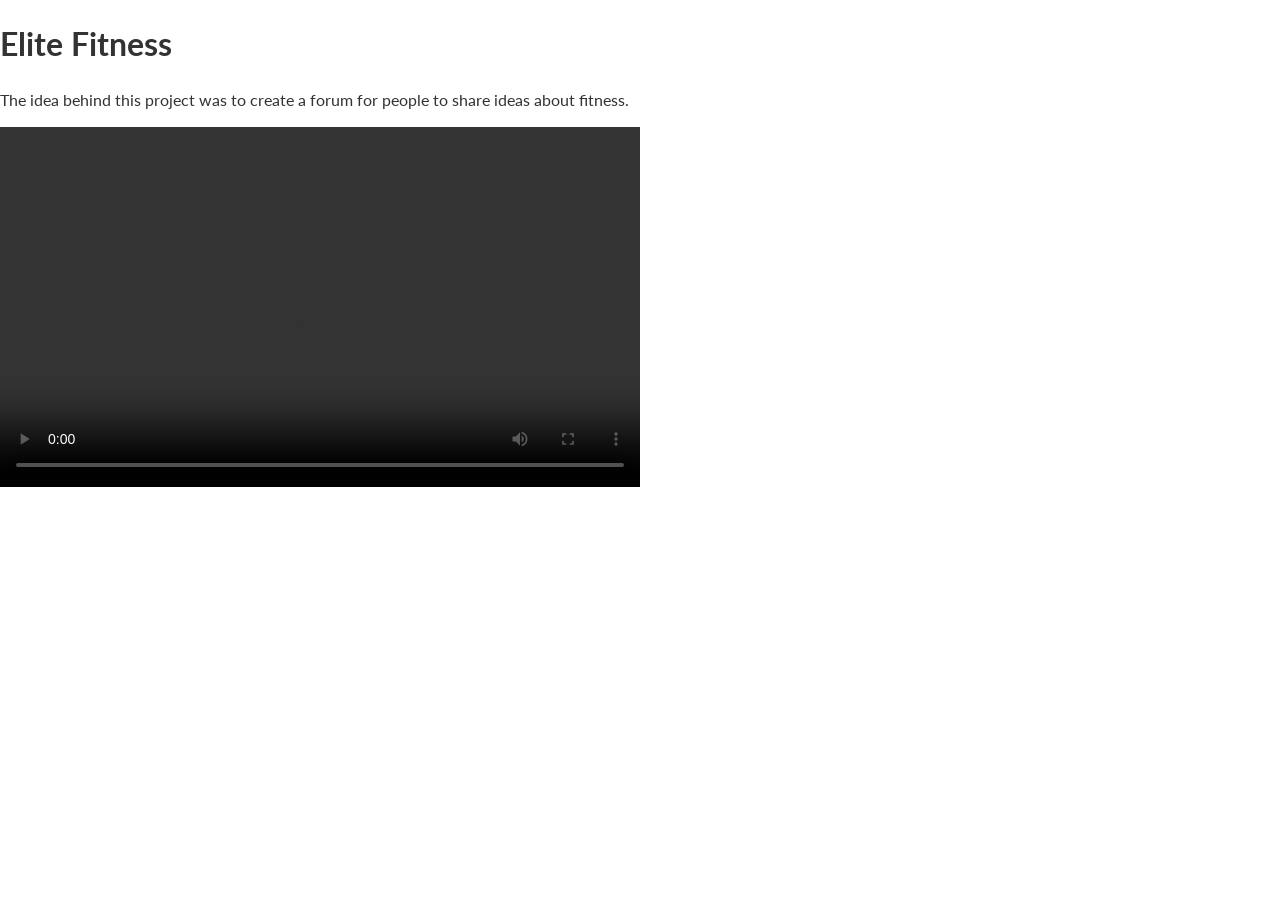
==== index2.html @ fba0521c "changes." ====
<!DOCTYPE html>
<html lang="en">
<head>
    <meta charset="UTF-8">
    <meta name="viewport" content="width=device-width, initial-scale=1.0">
    <title>Elite Fitness</title>
    <link href="https://fonts.googleapis.com/css?family=Lato:300,400,700,900" rel="stylesheet">
    <link rel="stylesheet" href="libs/font-awesome/css/font-awesome.min.css">
    <link href="css/bootstrap.min.css" rel="stylesheet">
    <link href="css/styles.css" rel="stylesheet">
</head>
<body>
    <h1>Elite Fitness</h1>

    <p>The idea behind this project was to create a forum for people to share ideas about fitness.</p>

    <video width="640" height="360" controls>
        <source src="images\elite-fitness-demo.mp4" type="video/mp4">
        Your browser does not support the video tag.
    </video>
</body>
</html>
---- css/styles.css ----
/*!
    Title: Dev Portfolio Template
    Version: 1.2.2
    Last Change: 03/25/2020
    Author: Ryan Fitzgerald
    Repo: https://github.com/RyanFitzgerald/devportfolio-template
    Issues: https://github.com/RyanFitzgerald/devportfolio-template/issues

    Description: This file contains all the styles associated with the page
    that don't come from third party libraries. This file gets compiled using
    Gulp and send to the /css folder which is then loaded on the page.
*/body{font-family:'Lato', sans-serif;font-size:16px}body.active{overflow:hidden;z-index:-1}.no-js #experience-timeline>div{background:#fff;padding:10px;margin-bottom:10px;border:1px solid #dcd9d9}.no-js #experience-timeline>div h3{font-size:1.5em;font-weight:300;color:#374054;display:inline-block;margin:0}.no-js #experience-timeline>div h4{font-size:1.2em;font-weight:300;color:#7e8890;margin:0 0 15px 0}.no-js #experience-timeline>div p{color:#74808a;font-size:0.9em;margin:0}.no-js #experience-timeline:before,.no-js #experience-timeline:after{content:none}@keyframes dropHeader{0%{transform:translateY(-100%)}100%{transform:translateY(0)}}header{position:absolute;top:0;left:0;right:0;text-align:center;z-index:10;animation-name:dropHeader;animation-iteration-count:1;animation-timing-function:ease;animation-duration:0.75s}header ul{display:inline-block;background:#fff;text-align:center;padding:10px;margin:0;border-bottom-right-radius:4px;border-bottom-left-radius:4px}header li{display:inline-block}header a{display:block;color:#3498db;padding:10px}header a:hover{color:#217dbb;text-decoration:none;background:#eee;border-radius:4px}header a:focus{color:#3498db;text-decoration:none}header.active{display:block}header.sticky{position:fixed;z-index:999}#menu.active{display:block}#mobile-menu-open{display:none;cursor:pointer;position:fixed;right:15px;top:10px;color:#3498db;font-size:1.5em;z-index:20;padding:0 7px;border-radius:4px;background:#fff}#mobile-menu-close{display:none;text-align:right;width:100%;background:#fff;font-size:1.5em;padding-right:15px;padding-top:10px;cursor:pointer;color:#3498db}#mobile-menu-close span{font-size:0.5em;text-transform:uppercase}#mobile-menu-close i{vertical-align:middle}footer{padding:50px 0}.copyright{padding-top:20px}.copyright p{margin:0;color:#74808a}.top{text-align:center}.top span{cursor:pointer;display:block;margin:15px auto 0 auto;width:35px;height:35px;border-radius:50%;border:3px solid #b9bfc4;text-align:center}.top i{color:#74808a}.social{text-align:right}.social ul{margin:5px 0 0 0;padding:0}.social li{display:inline-block;font-size:1.25em;list-style:none}.social a{display:block;color:#74808a;padding:10px}.social a:hover{color:#3498db}.btn-rounded-white{display:inline-block;color:#fff;padding:15px 25px;border:3px solid #fff;border-radius:30px;transition:.5s ease all}.btn-rounded-white:hover{color:#3498db;background:#fff;text-decoration:none}.shadow{box-shadow:0 1px 3px rgba(0,0,0,0.12),0 1px 2px rgba(0,0,0,0.24)}.shadow-large{box-shadow:0 3px 6px rgba(0,0,0,0.08),0 3px 6px rgba(0,0,0,0.15)}.heading{position:relative;display:inline-block;font-size:2em;font-weight:300;margin:0 0 30px 0}.heading:after{position:absolute;content:'';top:100%;height:1px;width:50px;left:0;right:0;margin:0 auto;background:#3498db}.background-alt{background:#f2f2f5}#lead{position:relative;height:100vh;min-height:500px;max-height:1080px;background:url(../images/lead-bg.jpg);background-size:cover;padding:15px;overflow:hidden}#lead-content{position:absolute;z-index:10;top:50%;left:50%;transform:translate(-50%, -50%);text-align:center}#lead-content h1,#lead-content h2{margin:0}#lead-content h1{color:#fff;font-weight:900;font-size:5em;text-transform:uppercase;letter-spacing:0.05em;line-height:0.9em}#lead-content h2{color:#a0cfee;font-weight:500;font-size:2.25em;margin-bottom:15px}#lead-overlay{position:absolute;height:100%;width:100%;top:0;right:0;bottom:0;left:0;background:rgba(33,125,187,0.8);z-index:1}#lead-down{position:absolute;left:0;right:0;width:100%;text-align:center;z-index:10;bottom:15px;color:#fff}#lead-down span{cursor:pointer;display:block;margin:0 auto;width:35px;height:35px;border-radius:50%;border:3px solid #a0cfee;text-align:center}#lead-down i{animation:pulsate 1.5s ease;animation-iteration-count:infinite;padding-top:5px}@keyframes pulsate{0%{transform:scale(1, 1)}50%{transform:scale(1.2, 1.2)}100%{transform:scale(1, 1)}}#about{padding:75px 15px;border-bottom:1px solid #dcd9d9}#about h2{color:#374054}#about p{color:#74808a;margin:0}#experience{padding:50px 15px;text-align:center;border-bottom:1px solid #dcd9d9}#experience h2{color:#374054}#experience-timeline{margin:30px auto 0 auto;position:relative;max-width:1000px}#experience-timeline:before{position:absolute;content:'';top:0;bottom:0;left:303px;right:auto;height:100%;width:3px;background:#3498db;z-index:0}#experience-timeline:after{position:absolute;content:'';width:3px;height:40px;background:#3498db;background:linear-gradient(to bottom, #3498db, rgba(52,152,219,0));top:100%;left:303px}.vtimeline-content{margin-left:350px;background:#fff;border:1px solid #e6e6e6;padding:15px;border-radius:3px;text-align:left}.vtimeline-content h3{font-size:1.5em;font-weight:300;color:#374054;display:inline-block;margin:0}.vtimeline-content h4{font-size:1.2em;font-weight:300;color:#7e8890;margin:0 0 15px 0}.vtimeline-content p{color:#74808a;font-size:0.9em;margin:0}.vtimeline-point{position:relative;display:block;vertical-align:top;margin-bottom:30px}.vtimeline-icon{position:relative;color:#fff;width:50px;height:50px;background:#3498db;border-radius:50%;float:left;z-index:99;margin-left:280px}.vtimeline-icon i{display:block;font-size:2em;margin-top:10px}.vtimeline-date{width:260px;text-align:right;position:absolute;left:0;top:10px;font-weight:300;color:#374054}#education{padding:50px 15px 20px 15px;border-bottom:1px solid #dcd9d9;text-align:center}#education h2{color:#374054;margin-bottom:50px}.education-block{max-width:700px;margin:0 auto 30px auto;padding:15px;border:1px solid #dcd9d9;text-align:left}.education-block h3{font-weight:500;float:left;margin:0;color:#374054}.education-block span{color:#74808a;float:right}.education-block h4{color:#74808a;clear:both;font-weight:500;margin:0 0 15px 0}.education-block p,.education-block ul{margin:0;color:#74808a;font-size:0.9em}.education-block ul{padding:0 0 0 15px}#projects{padding:50px 15px;border-bottom:1px solid #dcd9d9;text-align:center}#projects h2{color:#374054;margin-bottom:50px}.project{position:relative;max-width:900px;margin:0 auto 30px auto;overflow:hidden;background:#fff;border-radius:4px}.project-image{float:left}.project-info{position:absolute;top:50%;transform:translateY(-50%);margin-left:300px;padding:15px}.project-info h3{font-size:1.5em;font-weight:300;color:#374054;margin:0 0 15px 0}.project-info p{color:#74808a;margin:0 0 15px 0;font-size:0.9em}.no-image .project-info{position:relative;margin:0;padding:30px 15px;transform:none}#more-projects{display:none}#skills{padding:50px 15px;text-align:center}#skills h2{color:#374054;margin-bottom:50px}#skills ul{display:block;margin:0 auto;padding:0;max-width:800px}#skills li{display:inline-block;margin:7px;padding:5px 10px;color:#374054;background:#e4e4ea;list-style:none;cursor:default;font-size:1.2em}#contact{padding:50px 15px;background:#3498db;text-align:center}#contact h2{margin:0 0 15px 0;color:#fff;font-weight:500}#contact-form{max-width:500px;margin:0 auto}#contact-form input,#contact-form textarea{display:block;width:100%;padding:10px;border-radius:4px;border:none;margin-bottom:10px;background:#1d6fa5;color:#fff;transition:.5s ease all}#contact-form input::-webkit-input-placeholder,#contact-form textarea::-webkit-input-placeholder{color:#fff}#contact-form input:-moz-placeholder,#contact-form textarea:-moz-placeholder{color:#fff;opacity:1}#contact-form input::-moz-placeholder,#contact-form textarea::-moz-placeholder{color:#fff;opacity:1}#contact-form input:-ms-input-placeholder,#contact-form textarea:-ms-input-placeholder{color:#fff}#contact-form input:focus,#contact-form textarea:focus{outline:none;background:#16527a}#contact-form textarea{height:150px;resize:none}#contact-form button{display:block;width:100%;background:#fff;border-radius:4px;padding:5px 10px;border:none;color:#3498db;font-weight:700;box-shadow:0 1px 3px rgba(0,0,0,0.12),0 1px 2px rgba(0,0,0,0.24);transition:.5s ease all}#contact-form button:hover{box-shadow:0 10px 20px rgba(0,0,0,0.19),0 6px 6px rgba(0,0,0,0.23)}.optional-section{padding:50px 15px;text-align:center;border-top:1px solid #dcd9d9}.optional-section h2{color:#374054}.optional-section-block{max-width:700px;margin:0 auto 30px auto;padding:15px;border:1px solid #dcd9d9;background:#fff;text-align:left}.optional-section-block h3{font-weight:500;margin:0 0 15px 0;color:#374054}.optional-section-block h4{color:#74808a;clear:both;font-weight:500;margin:0 0 15px 0}.optional-section-block p,.optional-section-block ul{margin:0 0 15px 0;color:#74808a;font-size:0.9em}.optional-section-block ul{padding:0 0 0 15px}@media only screen and (max-width: 750px){#experience-timeline:before,#experience-timeline:after{left:23px}.vtimeline-date{width:auto;text-align:left;position:relative;margin-bottom:15px;display:block;margin-left:70px}.vtimeline-icon{margin-left:0}.vtimeline-content{margin-left:70px}}@media only screen and (max-width: 992px){#lead{height:auto;min-height:auto;max-height:auto;padding:100px 15px}#lead-content{position:relative;transform:none;left:auto;top:auto}#lead-content h1{font-size:3em}#lead-content h2{font-size:1.75em}#about{text-align:center}#about p{text-align:left}}@media only screen and (max-width: 768px){header{position:fixed;display:none;z-index:999;animation:none;bottom:0;height:100%}#mobile-menu-open,#mobile-menu-close{display:block}#menu{height:100%;overflow-y:auto;box-shadow:none;border-radius:0;width:100%}#menu li{display:block;margin-bottom:10px}#lead-content h1{font-size:2em}#lead-content h2{font-size:1.3em}#lead-content a{padding:10px 20px}#lead-down{display:none}.education-block h3,.education-block span{float:none}.project-image{display:none}.project-info{position:relative;margin:0;padding:30px 15px;top:auto;transform:none}footer{text-align:center}.social{text-align:center}}@media only screen and (max-width: 480px){#lead-content h1{font-size:1.5em}#lead-content h2{font-size:1em}#lead-content a{font-size:0.9em;padding:5px 10px}}
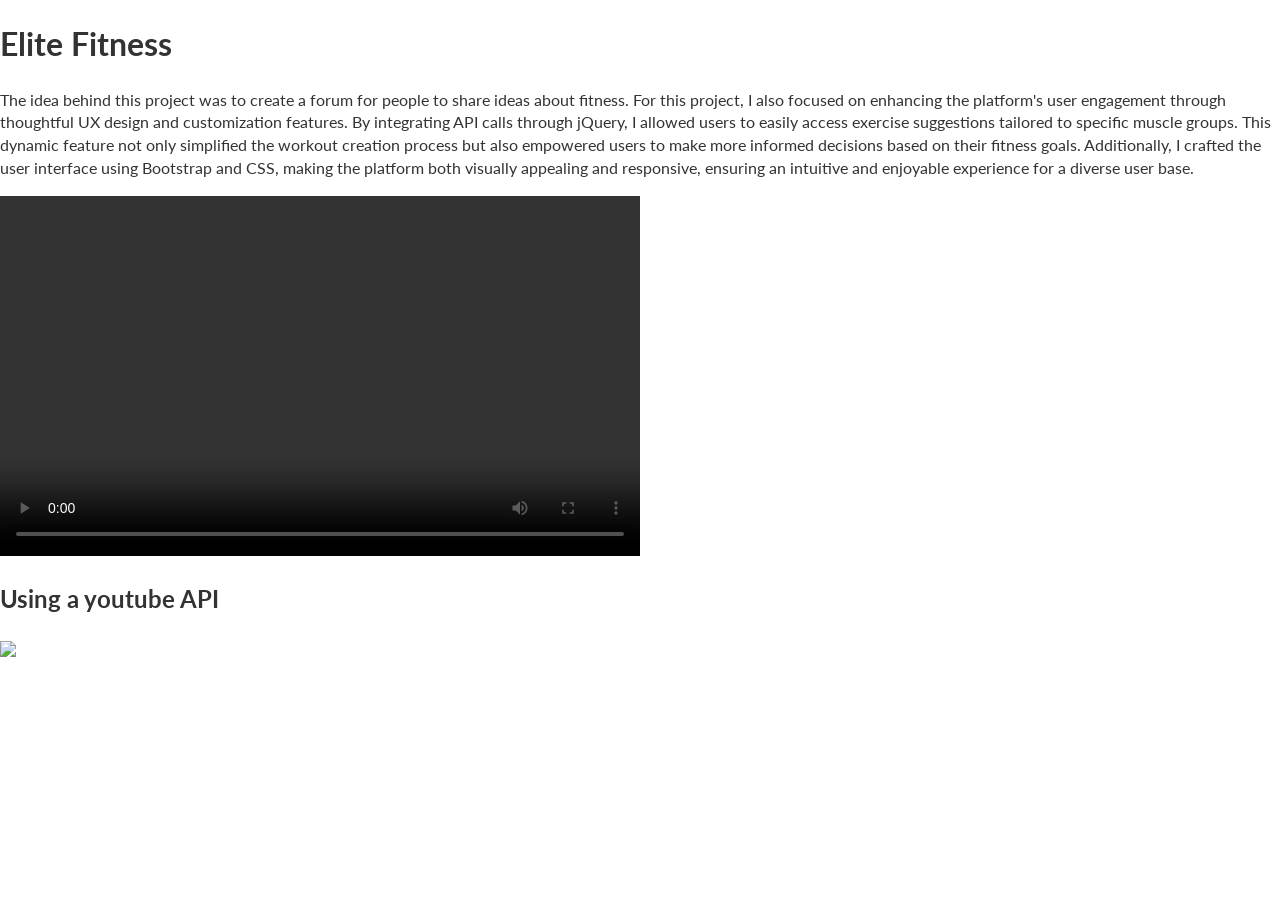
==== commit 8a295775: "Update index2.html" ====
--- a/index2.html
+++ b/index2.html
@@ -12,11 +12,16 @@
 <body>
     <h1>Elite Fitness</h1>
 
-    <p>The idea behind this project was to create a forum for people to share ideas about fitness.</p>
+    <p>The idea behind this project was to create a forum for people to share ideas about fitness. For this project, I also focused on enhancing the platform's user engagement through thoughtful UX design and customization features. By integrating API calls through jQuery, I allowed users to easily access exercise suggestions tailored to specific muscle groups. This dynamic feature not only simplified the workout creation process but also empowered users to make more informed decisions based on their fitness goals. Additionally, I crafted the user interface using Bootstrap and CSS, making the platform both visually appealing and responsive, ensuring an intuitive and enjoyable experience for a diverse user base.
+
+    </p>
 
     <video width="640" height="360" controls>
         <source src="images\elite-fitness-demo.mp4" type="video/mp4">
         Your browser does not support the video tag.
     </video>
+
+    <h2>Using a youtube API</h2>
+    <img src="images/elite.png"></img>
 </body>
-</html>+</html>
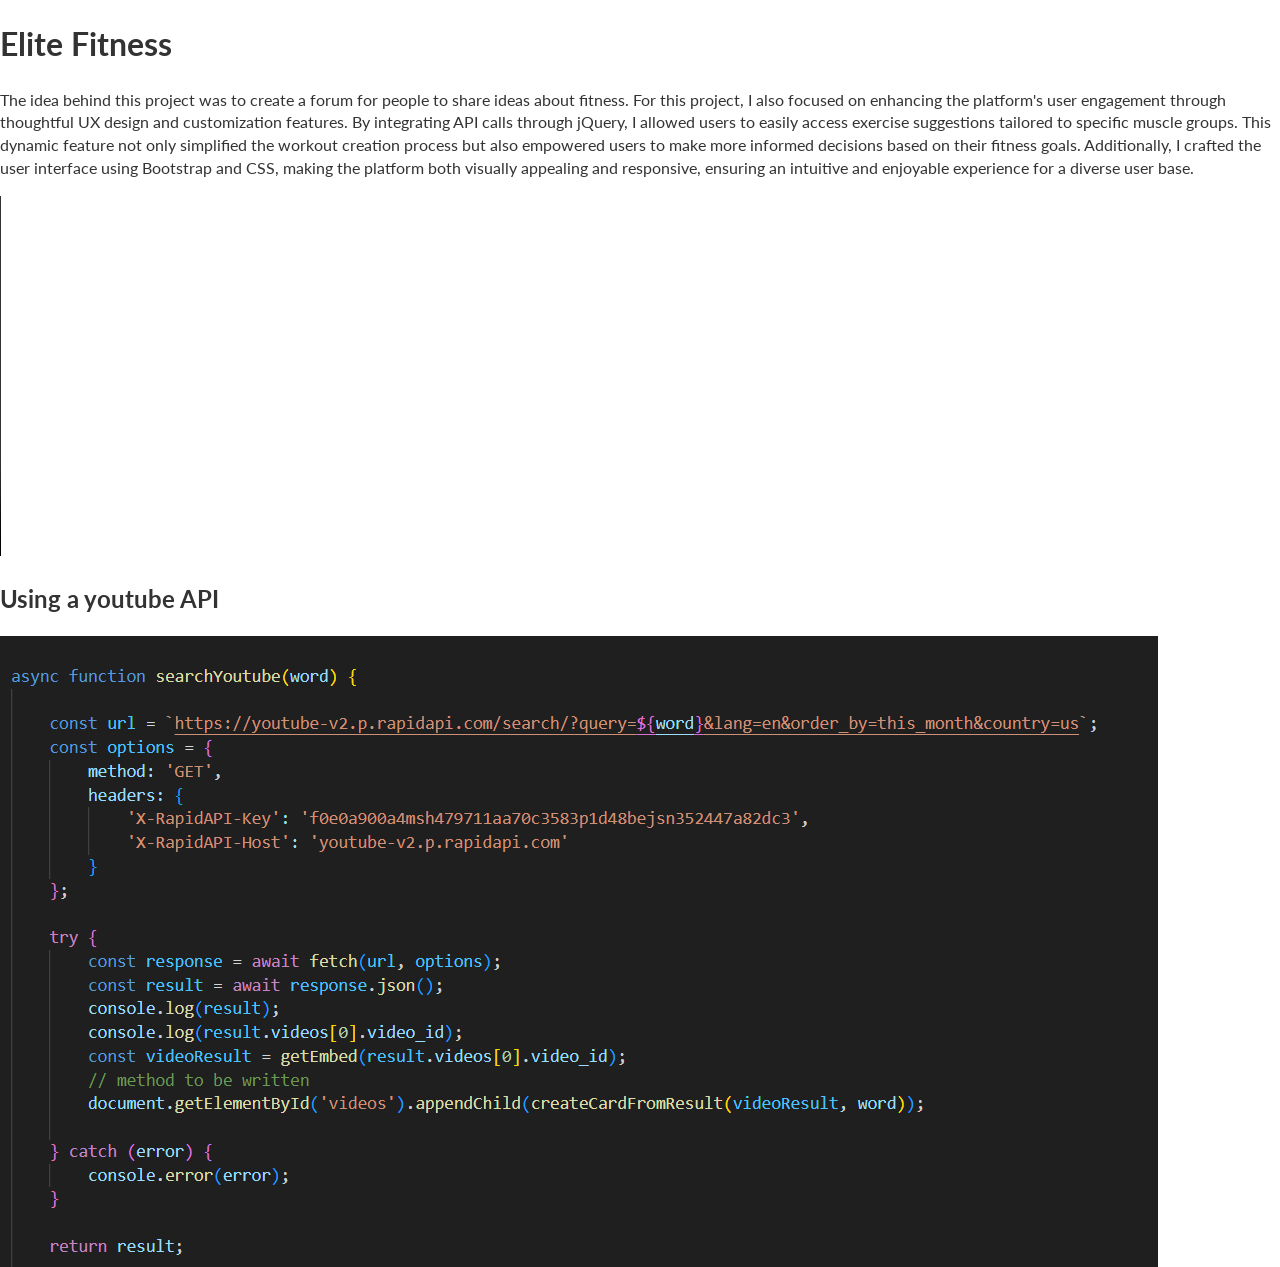
==== commit ea9b5531: "buncha changes to see if photos fit." ====
--- a/index2.html
+++ b/index2.html
@@ -22,6 +22,6 @@
     </video>
 
     <h2>Using a youtube API</h2>
-    <img src="images/elite.png"></img>
+    <img src="images/elite.png" alt="Elite Image">
 </body>
 </html>
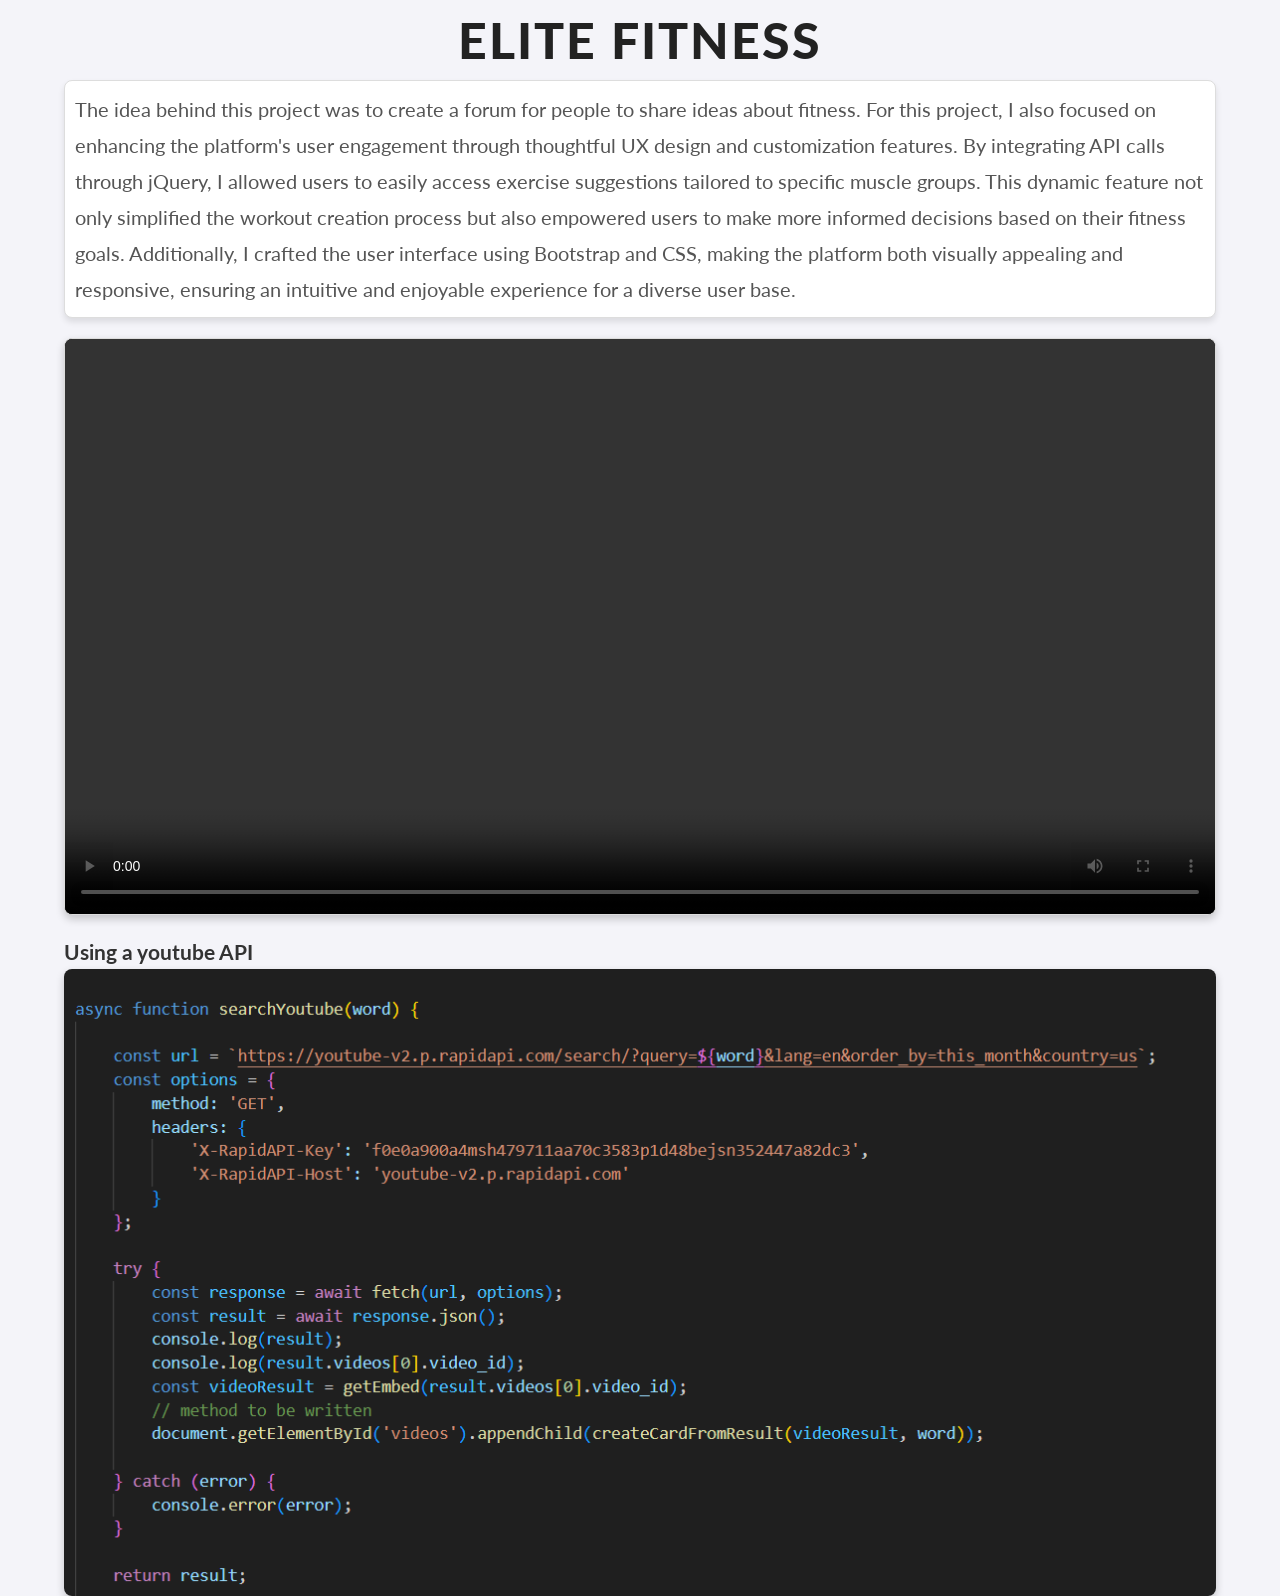
==== commit d8ac8587: "Final changes" ====
--- a/index2.html
+++ b/index2.html
@@ -7,7 +7,7 @@
     <link href="https://fonts.googleapis.com/css?family=Lato:300,400,700,900" rel="stylesheet">
     <link rel="stylesheet" href="libs/font-awesome/css/font-awesome.min.css">
     <link href="css/bootstrap.min.css" rel="stylesheet">
-    <link href="css/styles.css" rel="stylesheet">
+    <link href="css/standard.css" rel="stylesheet">
 </head>
 <body>
     <h1>Elite Fitness</h1>
--- a/css/standard.css
+++ b/css/standard.css
@@ -0,0 +1,76 @@
+/* General Reset */
+body {
+    margin: 0;
+    padding: 0;
+    font-family: 'Lato', sans-serif;
+    line-height: 1.6;
+    background-color: #f4f4f9; /* Light background for a clean look */
+    color: #333; /* Dark text for readability */
+}
+
+/* Header Styling */
+h1 {
+    font-size: 50px;
+    font-weight: 900;
+    text-align: center;
+    margin-top: 20px important!;
+    color: #222; /* Slightly darker header text */
+    text-transform: uppercase;
+    letter-spacing: 2px;
+}
+
+/* Paragraph Styling */
+p {
+    max-width: 800px; /* Limit line width for readability */
+    margin: 20px auto;
+    margin-bottom: 10px;
+    padding: 10px;
+    line-height: 1.8;
+    font-size: 20px;
+    color: #555; /* Muted text color for paragraphs */
+    background-color: #fff; /* White background for contrast */
+    border-radius: 8px;
+    box-shadow: 0 4px 6px rgba(0, 0, 0, 0.1); /* Subtle shadow */
+    border: 1px solid #ddd; /* Light border for structure */
+}
+
+/* Image Styling */
+img {
+    display: block; /* Center-align the image */
+    margin: 20px auto;
+    max-width: 100%; /* Make the image responsive */
+    height: auto;
+    border-radius: 8px; /* Rounded corners for aesthetics */
+    box-shadow: 0 4px 8px rgba(0, 0, 0, 0.2); /* Slight shadow for emphasis */
+}
+
+/* Links Styling */
+a {
+    text-decoration: none;
+    color: #007BFF; /* Bootstrap primary blue */
+    font-weight: 700;
+}
+
+a:hover {
+    text-decoration: underline;
+    color: #0056b3; /* Darker blue on hover */
+}
+
+/* Container for Centering Content */
+body > * {
+    width: 90%;
+    max-width: 1200px;
+    margin: auto;
+}
+
+
+video {
+    display: block; /* Center-align the video */
+    margin: 20px auto;
+    max-width: 100%; /* Responsive video */
+    height: auto; /* Maintain aspect ratio */
+    border-radius: 8px; /* Rounded corners for a polished look */
+    box-shadow: 0 4px 8px rgba(0, 0, 0, 0.2); /* Slight shadow for emphasis */
+    border: 1px solid #ddd; /* Light border for structure */
+    background-color: #000; /* Black background for videos */
+}
